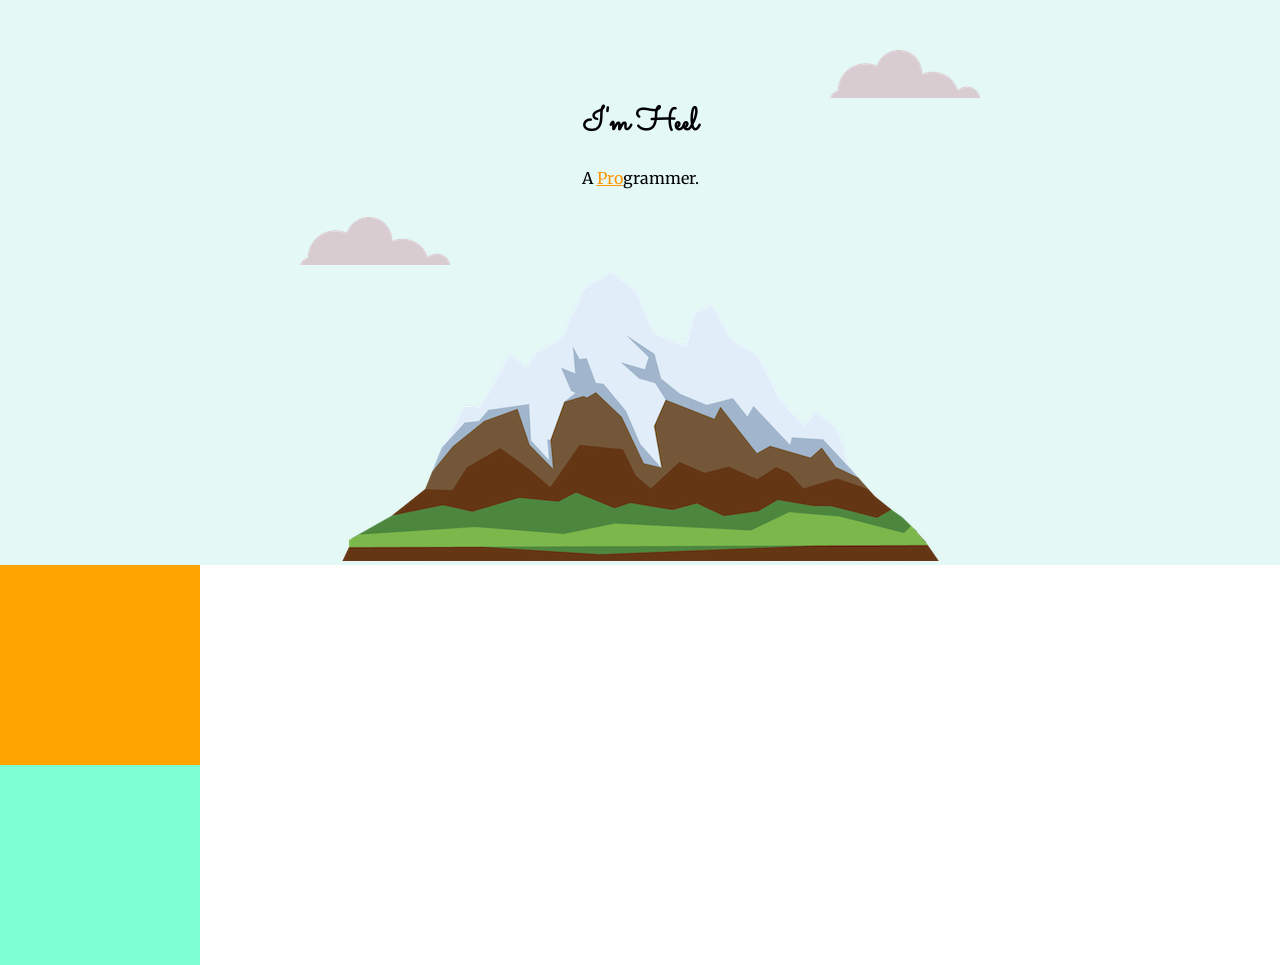
==== Project1/index.html @ 38de46f8 "Day 51" ====
<!DOCTYPE html>
<html lang="en">
<head>
    <meta charset="UTF-8">
    <meta http-equiv="X-UA-Compatible" content="IE=edge">
    <meta name="viewport" content="width=device-width, initial-scale=1.0">
    <title>Heel Patel</title>
    <link rel="stylesheet" href="css/style.css">
    <link rel="favicon" type="image/icon" href="favicon.ico">
    <link rel="preconnect" href="https://fonts.googleapis.com">
<link rel="preconnect" href="https://fonts.gstatic.com" crossorigin>
<link href="https://fonts.googleapis.com/css2?family=Merriweather&family=Montserrat&family=Sacramento&display=swap" rel="stylesheet">
</head>
<body>
    <div class="top-container">
        <span>
            <a class="top-cloud" href="https://www.google.com/"><img src="images/cloud.png" alt="profileImg"></a>
            
        </span>
        <h1>I'm Heel</h1>
        <p>A <span class="pro">Pro</span>grammer.
        </p>
        <img class="bottom-cloud" src="images/cloud.png" alt="cloud">
        <img src="images/mountain.png" alt="">
    </div>
 
    <div class="middle-container">

    </div>

    <div class="bottom-container">

    </div>
   
</body>
</html>
---- Project1/css/style.css ----
body{
    margin:0;
    text-align: center;
    font-family: 'Merriweather', serif;



}
h1{

    margin-top: 0;
    font-family: 'Sacramento', cursive;

}

h2{
    font-family: 'Montserrat', sans-serif;
}

h3{
    font-family: 'Montserrat', sans-serif;
}
div{
    background-color: #E4F9F5;
    /* margin-right: 20px;
    margin-left:0cm; */

    /* border:solid; */
    /* border-top:0px;
    border-right:  */
    /* margin: 50px 50px 50px 50px;
    padding: 50px 50px 50px 50px; */
    
}
.top-container{

    /* height: 200px; */
    /* width:200px; */
    /* border: solid 10px; */

    padding-top: 100px;
    background-color: #E4F9F5;
    position: relative;
}

.pro{
    text-decoration: underline;
    color: rgb(255, 149, 0);
    height: 20px;
}
.pro:hover{
    text-decoration: solid;
    visibility: hidden;
}

img{
  
}

.middle-container{
    background-color: orange;
    height: 200px;
    width: 200px;

    /* border:20px; */
    
}

.bottom-container{
    background-color: aquamarine;
    height: 200px;
    width: 200px;
}

.bottom-cloud{
    position: absolute;
    left: 300px;
    bottom: 300px;

}

.top-cloud{
    position: absolute;
    right: 300px;
    top: 50px;
}
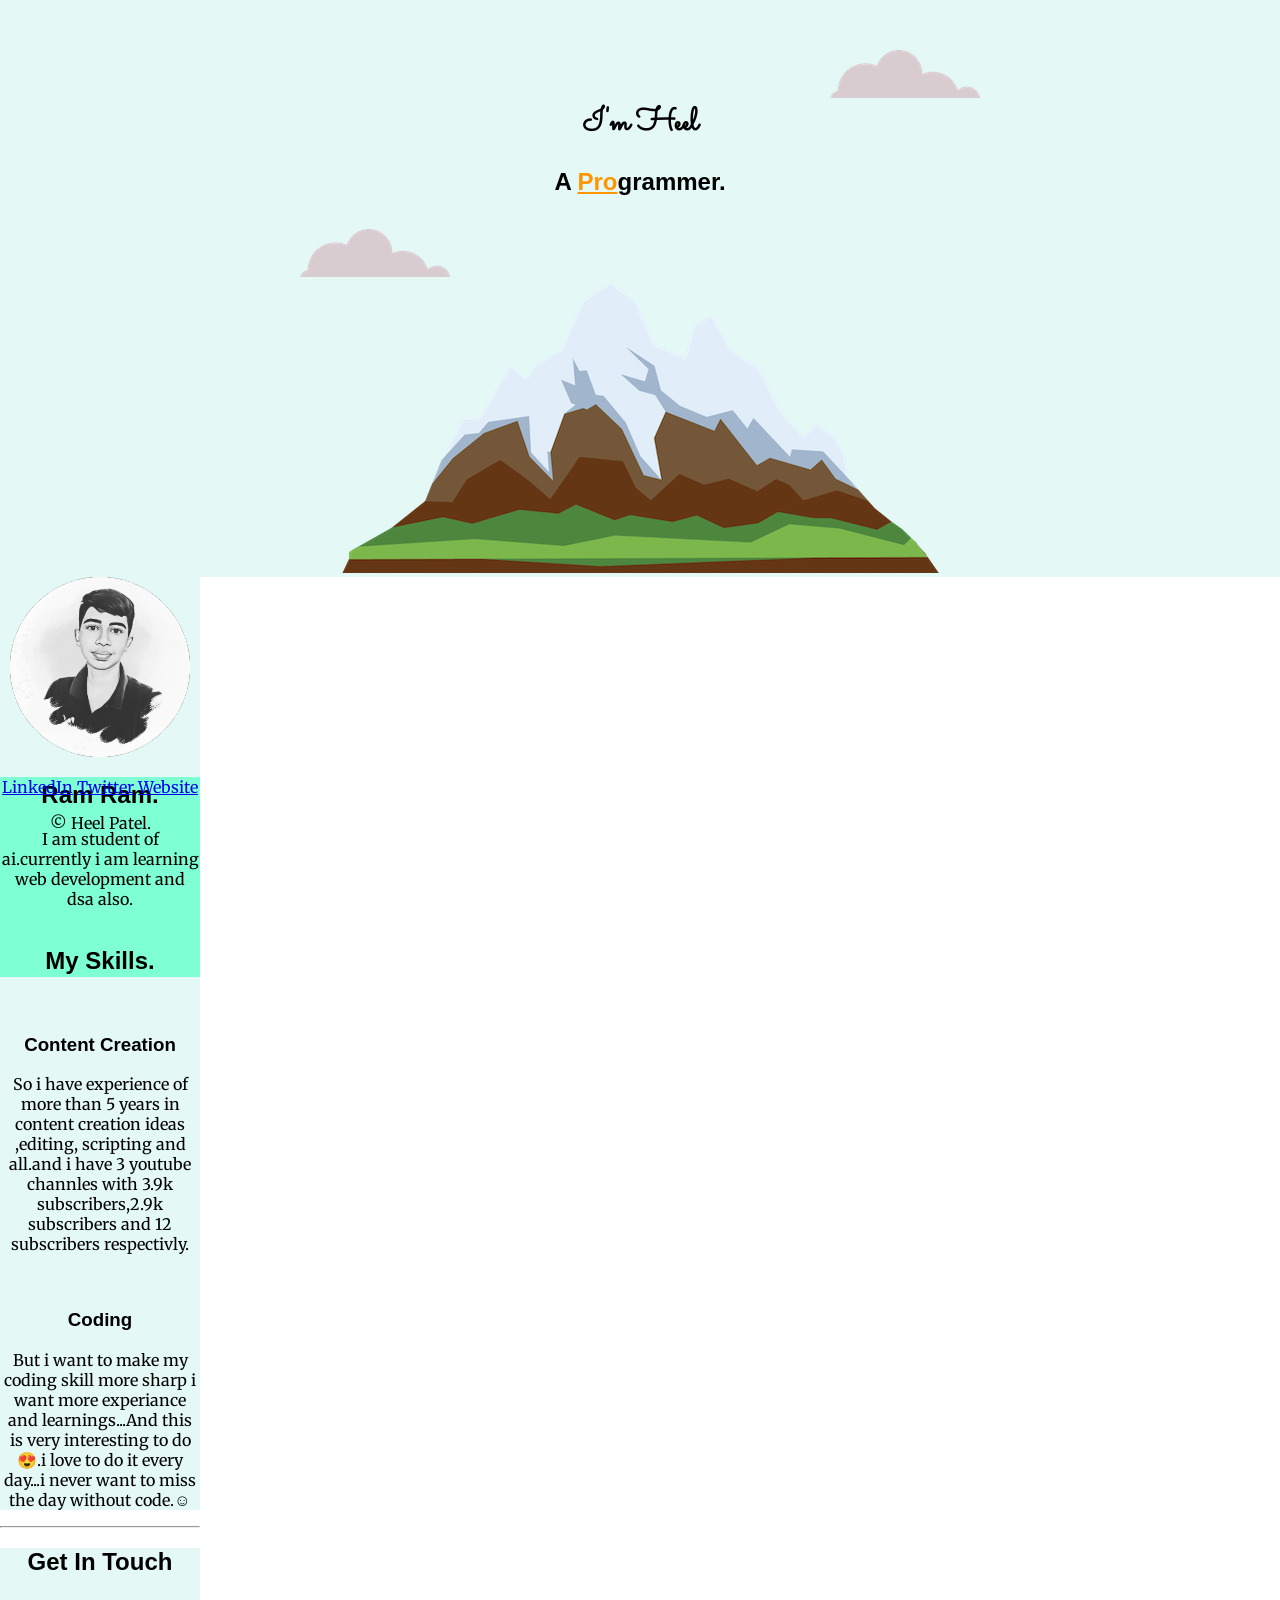
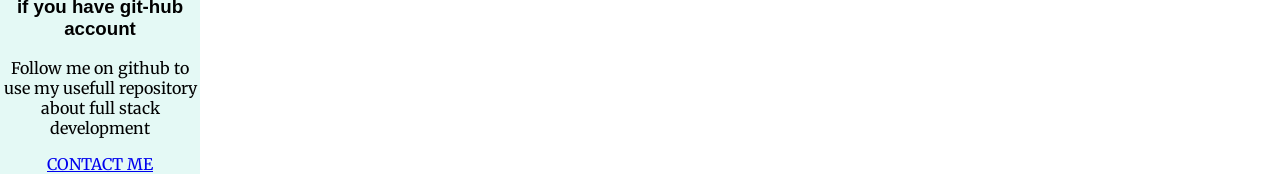
==== commit 0c15289a: "Add files via upload" ====
--- a/Project1/index.html
+++ b/Project1/index.html
@@ -18,19 +18,49 @@
             
         </span>
         <h1>I'm Heel</h1>
-        <p>A <span class="pro">Pro</span>grammer.
-        </p>
+        <h2>A <span class="pro">Pro</span>grammer.
+        </h2>
         <img class="bottom-cloud" src="images/cloud.png" alt="cloud">
         <img src="images/mountain.png" alt="">
     </div>
  
     <div class="middle-container">
-
-    </div>
-
-    <div class="bottom-container">
-
-    </div>
+        <div class="profile">
+          <img src="images/heel.png" alt="">
+          <h2>Ram Ram.</h2>
+          <p>I am student of ai.currently i am learning web development and dsa also.</p>
+        </div>
+        <hr>
+        <div class="skills">
+          <h2>My Skills.</h2>
+          <div class="skill-row">
+            <img class="skill-img" src="images/Skills.png" alt="">
+            <h3>Content Creation</h3>
+            <p>So i have experience of more than 5 years in content creation ideas ,editing, scripting and all.and i have 3 youtube channles with 3.9k subscribers,2.9k subscribers and 12 subscribers respectivly.</p>
+          </div>
+          <div class="skill-row">
+            <img class="code-img" src="https://i.pinimg.com/originals/45/37/51/453751923f6508c5315a0d22ff335673.gif" alt="">
+            <h3>Coding</h3>
+            <p>But i want to make my coding skill more sharp i want more experiance and learnings...And this is very interesting to do 😍.i love to do it every day...i never want to miss the day without code.☺</p>
+          </div>
+        </div>
+        <hr>
+        <div class="contact-me">
+          <h2>Get In Touch</h2>
+          <h3>if you have git-hub account</h3>
+          <p>Follow me on github to use my usefull repository about full stack development</p>
+          <a class="btn" href="mailto:heelpatel216@gmail.com">CONTACT ME</a>
+        </div>
+      </div>
+      
+      
+      <div class="bottom-container">
+        <a class="footer-link" href="https://www.linkedin.com/in/heel-patel-108b23229/">LinkedIn</a>
+        <a class="footer-link" href="https://twitter.com/heelpatel8">Twitter</a>
+        <a class="footer-link" href="https://heelpatel01.github.io/heel56.portfolio/">Website</a>
+        <p>© Heel Patel.</p>
+      </div>
+      
    
 </body>
 </html>
